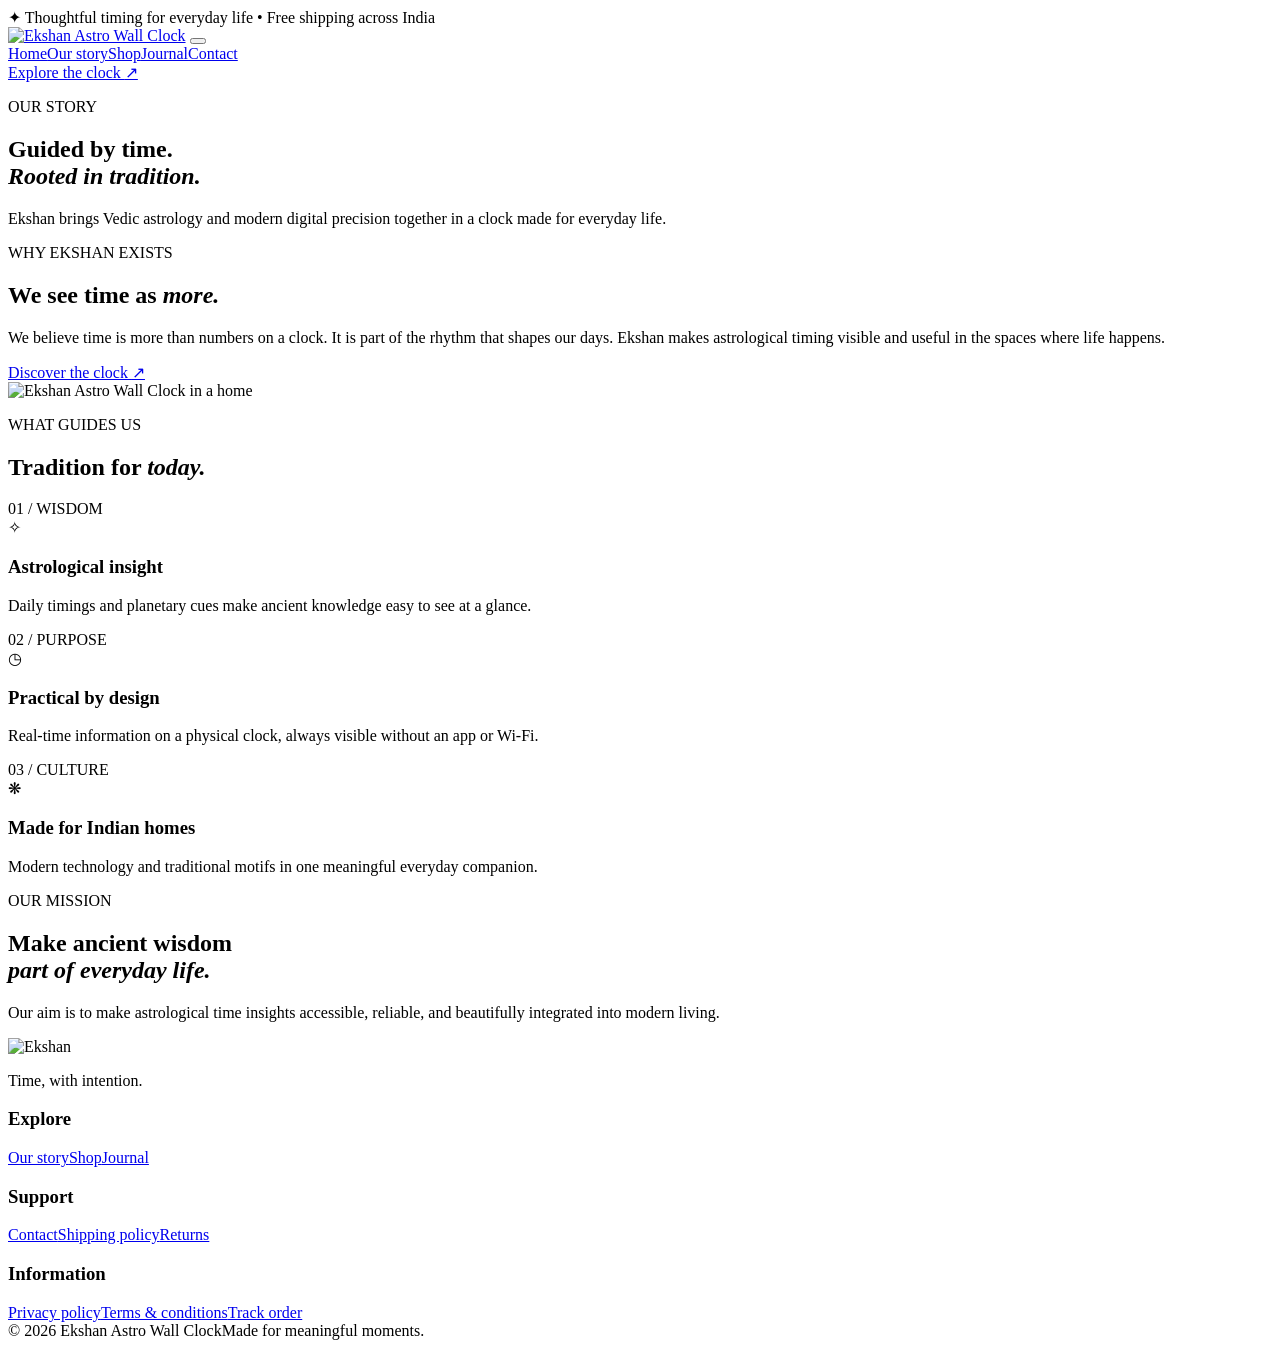
==== site/about/index.html @ e7d6abc5 "Publish modern offline storefront design" ====
<!doctype html>
<html lang="en">
<head>
  <meta charset="utf-8">
  <meta name="viewport" content="width=device-width, initial-scale=1">
  <meta name="theme-color" content="#0c1729">
  <meta name="description" content="Ekshan Astro Wall Clock brings astrological time insights into a beautifully designed digital wall clock.">
  <title>Ekshan Astro Wall Clock | About</title>
  <link rel="icon" href="/wp-content/uploads/2025/10/FEVICON-1-50x50.jpg">
  <link rel="stylesheet" href="/assets/modern.css">
</head>
<body>
  <div class="announcement"><span class="sparkle">✦</span> Thoughtful timing for everyday life <span class="announcement-divider">•</span> Free shipping across India</div>
  <header class="site-header">
    <div class="container nav-shell">
      <a class="brand" href="/" aria-label="Ekshan home"><img src="/wp-content/uploads/2025/10/Logo-scaled-1-300x54.png" alt="Ekshan Astro Wall Clock"></a>
      <button class="menu-toggle" type="button" aria-label="Open menu" aria-expanded="false" aria-controls="nav-links"><span></span><span></span><span></span></button>
      <nav id="nav-links" class="nav-links" aria-label="Main navigation">
        <a href="/" >Home</a><a href="/about/">Our story</a><a href="/shop/">Shop</a><a href="/blog/">Journal</a><a href="/contact-us/">Contact</a>
      </nav>
      <a class="nav-cta" href="/product/astro-wall-clock/">Explore the clock <span aria-hidden="true">↗</span></a>
    </div>
  </header>
  <main class="inner-main"><section class="page-heading"><div class="container"><p class="eyebrow">OUR STORY</p><h1>Guided by time.<br><em>Rooted in tradition.</em></h1><p>Ekshan brings Vedic astrology and modern digital precision together in a clock made for everyday life.</p></div></section><section class="about-intro section-pad"><div class="container about-grid"><div><p class="eyebrow eyebrow-dark">WHY EKSHAN EXISTS</p><h2>We see time as <em>more.</em></h2><p>We believe time is more than numbers on a clock. It is part of the rhythm that shapes our days. Ekshan makes astrological timing visible and useful in the spaces where life happens.</p><a class="button button-dark" href="/product/astro-wall-clock/">Discover the clock <span aria-hidden="true">↗</span></a></div><div class="about-image"><img src="/wp-content/uploads/2025/08/product1.png" alt="Ekshan Astro Wall Clock in a home" loading="lazy"></div></div></section><section class="features section-pad"><div class="container"><div class="section-heading"><div><p class="eyebrow eyebrow-dark">WHAT GUIDES US</p><h2>Tradition for <em>today.</em></h2></div></div><div class="feature-grid"><article class="feature-card"><span class="feature-number">01 / WISDOM</span><div class="feature-icon">✧</div><h3>Astrological insight</h3><p>Daily timings and planetary cues make ancient knowledge easy to see at a glance.</p></article><article class="feature-card"><span class="feature-number">02 / PURPOSE</span><div class="feature-icon">◷</div><h3>Practical by design</h3><p>Real-time information on a physical clock, always visible without an app or Wi-Fi.</p></article><article class="feature-card"><span class="feature-number">03 / CULTURE</span><div class="feature-icon">❋</div><h3>Made for Indian homes</h3><p>Modern technology and traditional motifs in one meaningful everyday companion.</p></article></div></div></section><section class="about-mission section-pad"><div class="container"><p class="eyebrow">OUR MISSION</p><h2>Make ancient wisdom<br><em>part of everyday life.</em></h2><p>Our aim is to make astrological time insights accessible, reliable, and beautifully integrated into modern living.</p></div></section></main><footer class="site-footer"><div class="container"><div class="footer-top"><div class="footer-brand"><img src="/wp-content/uploads/2025/10/Logo-scaled-1-300x54.png" alt="Ekshan"><p>Time, with intention.</p></div><div class="footer-col"><h3>Explore</h3><a href="/about/">Our story</a><a href="/shop/">Shop</a><a href="/blog/">Journal</a></div><div class="footer-col"><h3>Support</h3><a href="/contact-us/">Contact</a><a href="/shipping-policy/">Shipping policy</a><a href="/refund_returns/">Returns</a></div><div class="footer-col"><h3>Information</h3><a href="/privacy-policy/">Privacy policy</a><a href="/terms-conditions/">Terms &amp; conditions</a><a href="/track-order/">Track order</a></div></div><div class="footer-bottom"><span>© 2026 Ekshan Astro Wall Clock</span><span>Made for meaningful moments.</span></div></div></footer>
  <script>const toggle=document.querySelector('.menu-toggle');const links=document.querySelector('.nav-links');toggle.addEventListener('click',()=>{const open=toggle.getAttribute('aria-expanded')==='true';toggle.setAttribute('aria-expanded',String(!open));links.classList.toggle('is-open',!open)});</script>
</body>
</html>
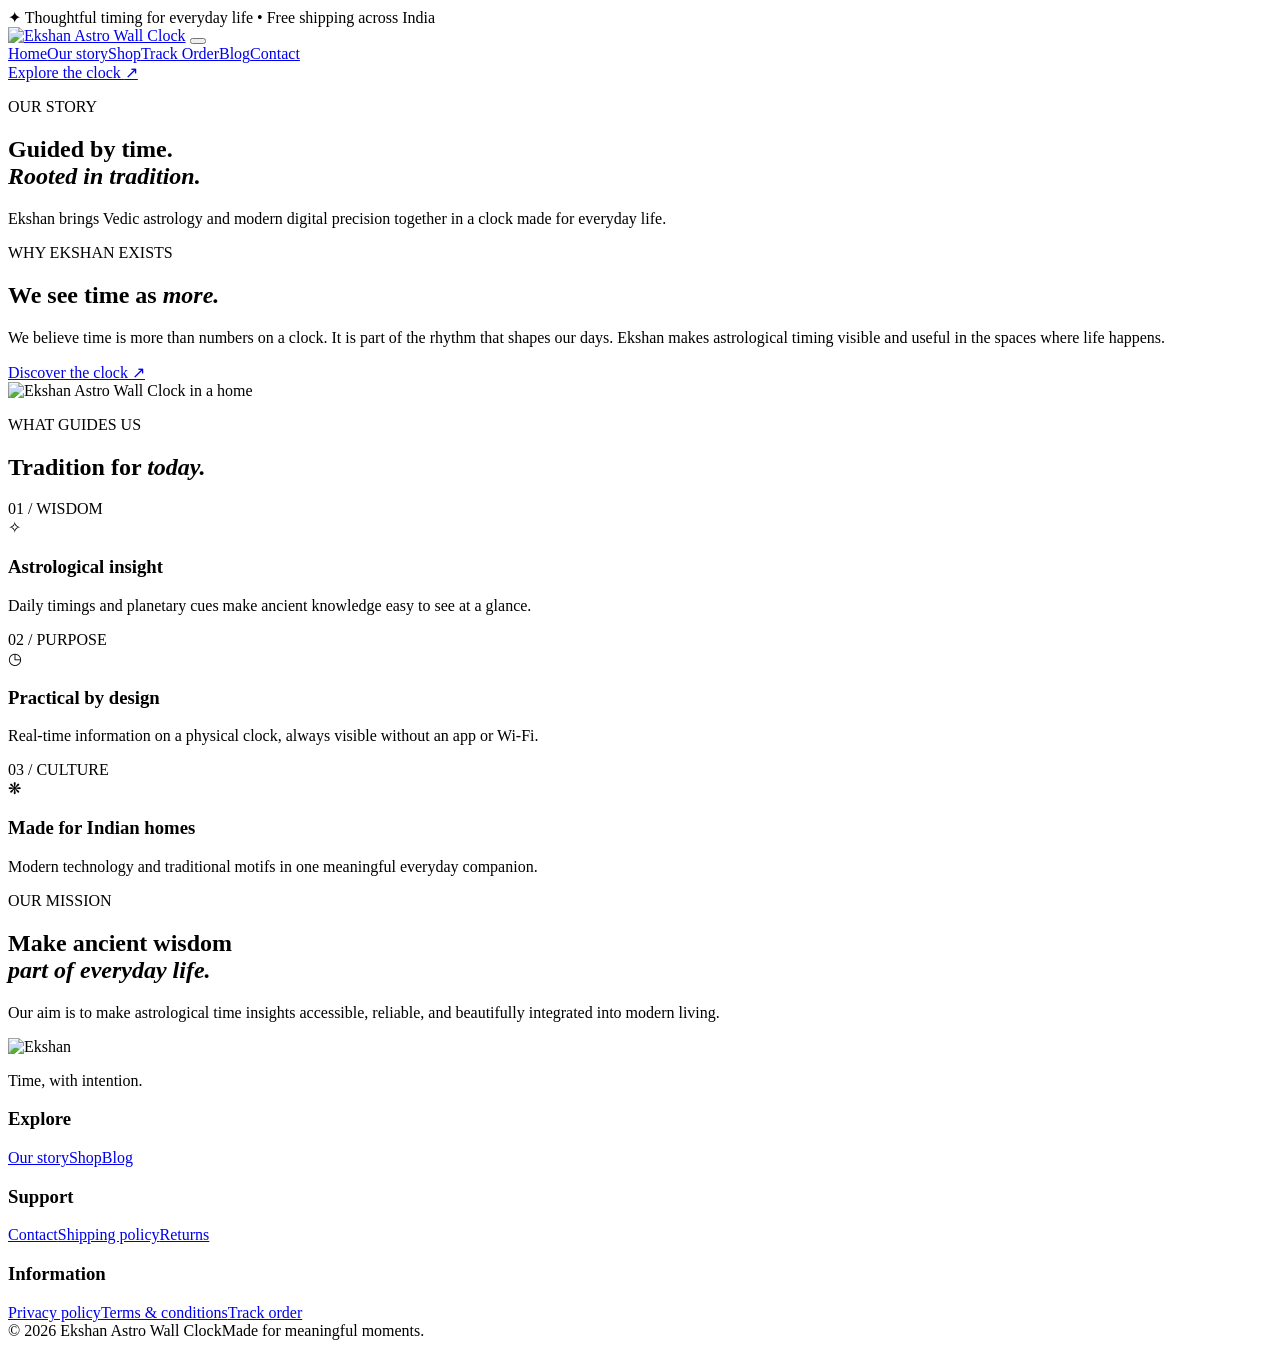
==== commit 4910a64e: "Restore Track Order and Blog navigation" ====
--- a/site/about/index.html
+++ b/site/about/index.html
@@ -16,12 +16,12 @@
       <a class="brand" href="/" aria-label="Ekshan home"><img src="/wp-content/uploads/2025/10/Logo-scaled-1-300x54.png" alt="Ekshan Astro Wall Clock"></a>
       <button class="menu-toggle" type="button" aria-label="Open menu" aria-expanded="false" aria-controls="nav-links"><span></span><span></span><span></span></button>
       <nav id="nav-links" class="nav-links" aria-label="Main navigation">
-        <a href="/" >Home</a><a href="/about/">Our story</a><a href="/shop/">Shop</a><a href="/blog/">Journal</a><a href="/contact-us/">Contact</a>
+        <a href="/" >Home</a><a href="/about/">Our story</a><a href="/shop/">Shop</a><a href="https://astrowallclocks.com/track-order/">Track Order</a><a href="/blog/">Blog</a><a href="/contact-us/">Contact</a>
       </nav>
       <a class="nav-cta" href="/product/astro-wall-clock/">Explore the clock <span aria-hidden="true">↗</span></a>
     </div>
   </header>
-  <main class="inner-main"><section class="page-heading"><div class="container"><p class="eyebrow">OUR STORY</p><h1>Guided by time.<br><em>Rooted in tradition.</em></h1><p>Ekshan brings Vedic astrology and modern digital precision together in a clock made for everyday life.</p></div></section><section class="about-intro section-pad"><div class="container about-grid"><div><p class="eyebrow eyebrow-dark">WHY EKSHAN EXISTS</p><h2>We see time as <em>more.</em></h2><p>We believe time is more than numbers on a clock. It is part of the rhythm that shapes our days. Ekshan makes astrological timing visible and useful in the spaces where life happens.</p><a class="button button-dark" href="/product/astro-wall-clock/">Discover the clock <span aria-hidden="true">↗</span></a></div><div class="about-image"><img src="/wp-content/uploads/2025/08/product1.png" alt="Ekshan Astro Wall Clock in a home" loading="lazy"></div></div></section><section class="features section-pad"><div class="container"><div class="section-heading"><div><p class="eyebrow eyebrow-dark">WHAT GUIDES US</p><h2>Tradition for <em>today.</em></h2></div></div><div class="feature-grid"><article class="feature-card"><span class="feature-number">01 / WISDOM</span><div class="feature-icon">✧</div><h3>Astrological insight</h3><p>Daily timings and planetary cues make ancient knowledge easy to see at a glance.</p></article><article class="feature-card"><span class="feature-number">02 / PURPOSE</span><div class="feature-icon">◷</div><h3>Practical by design</h3><p>Real-time information on a physical clock, always visible without an app or Wi-Fi.</p></article><article class="feature-card"><span class="feature-number">03 / CULTURE</span><div class="feature-icon">❋</div><h3>Made for Indian homes</h3><p>Modern technology and traditional motifs in one meaningful everyday companion.</p></article></div></div></section><section class="about-mission section-pad"><div class="container"><p class="eyebrow">OUR MISSION</p><h2>Make ancient wisdom<br><em>part of everyday life.</em></h2><p>Our aim is to make astrological time insights accessible, reliable, and beautifully integrated into modern living.</p></div></section></main><footer class="site-footer"><div class="container"><div class="footer-top"><div class="footer-brand"><img src="/wp-content/uploads/2025/10/Logo-scaled-1-300x54.png" alt="Ekshan"><p>Time, with intention.</p></div><div class="footer-col"><h3>Explore</h3><a href="/about/">Our story</a><a href="/shop/">Shop</a><a href="/blog/">Journal</a></div><div class="footer-col"><h3>Support</h3><a href="/contact-us/">Contact</a><a href="/shipping-policy/">Shipping policy</a><a href="/refund_returns/">Returns</a></div><div class="footer-col"><h3>Information</h3><a href="/privacy-policy/">Privacy policy</a><a href="/terms-conditions/">Terms &amp; conditions</a><a href="/track-order/">Track order</a></div></div><div class="footer-bottom"><span>© 2026 Ekshan Astro Wall Clock</span><span>Made for meaningful moments.</span></div></div></footer>
+  <main class="inner-main"><section class="page-heading"><div class="container"><p class="eyebrow">OUR STORY</p><h1>Guided by time.<br><em>Rooted in tradition.</em></h1><p>Ekshan brings Vedic astrology and modern digital precision together in a clock made for everyday life.</p></div></section><section class="about-intro section-pad"><div class="container about-grid"><div><p class="eyebrow eyebrow-dark">WHY EKSHAN EXISTS</p><h2>We see time as <em>more.</em></h2><p>We believe time is more than numbers on a clock. It is part of the rhythm that shapes our days. Ekshan makes astrological timing visible and useful in the spaces where life happens.</p><a class="button button-dark" href="/product/astro-wall-clock/">Discover the clock <span aria-hidden="true">↗</span></a></div><div class="about-image"><img src="/wp-content/uploads/2025/08/product1.png" alt="Ekshan Astro Wall Clock in a home" loading="lazy"></div></div></section><section class="features section-pad"><div class="container"><div class="section-heading"><div><p class="eyebrow eyebrow-dark">WHAT GUIDES US</p><h2>Tradition for <em>today.</em></h2></div></div><div class="feature-grid"><article class="feature-card"><span class="feature-number">01 / WISDOM</span><div class="feature-icon">✧</div><h3>Astrological insight</h3><p>Daily timings and planetary cues make ancient knowledge easy to see at a glance.</p></article><article class="feature-card"><span class="feature-number">02 / PURPOSE</span><div class="feature-icon">◷</div><h3>Practical by design</h3><p>Real-time information on a physical clock, always visible without an app or Wi-Fi.</p></article><article class="feature-card"><span class="feature-number">03 / CULTURE</span><div class="feature-icon">❋</div><h3>Made for Indian homes</h3><p>Modern technology and traditional motifs in one meaningful everyday companion.</p></article></div></div></section><section class="about-mission section-pad"><div class="container"><p class="eyebrow">OUR MISSION</p><h2>Make ancient wisdom<br><em>part of everyday life.</em></h2><p>Our aim is to make astrological time insights accessible, reliable, and beautifully integrated into modern living.</p></div></section></main><footer class="site-footer"><div class="container"><div class="footer-top"><div class="footer-brand"><img src="/wp-content/uploads/2025/10/Logo-scaled-1-300x54.png" alt="Ekshan"><p>Time, with intention.</p></div><div class="footer-col"><h3>Explore</h3><a href="/about/">Our story</a><a href="/shop/">Shop</a><a href="/blog/">Blog</a></div><div class="footer-col"><h3>Support</h3><a href="/contact-us/">Contact</a><a href="/shipping-policy/">Shipping policy</a><a href="/refund_returns/">Returns</a></div><div class="footer-col"><h3>Information</h3><a href="/privacy-policy/">Privacy policy</a><a href="/terms-conditions/">Terms &amp; conditions</a><a href="https://astrowallclocks.com/track-order/">Track order</a></div></div><div class="footer-bottom"><span>© 2026 Ekshan Astro Wall Clock</span><span>Made for meaningful moments.</span></div></div></footer>
   <script>const toggle=document.querySelector('.menu-toggle');const links=document.querySelector('.nav-links');toggle.addEventListener('click',()=>{const open=toggle.getAttribute('aria-expanded')==='true';toggle.setAttribute('aria-expanded',String(!open));links.classList.toggle('is-open',!open)});</script>
 </body>
 </html>
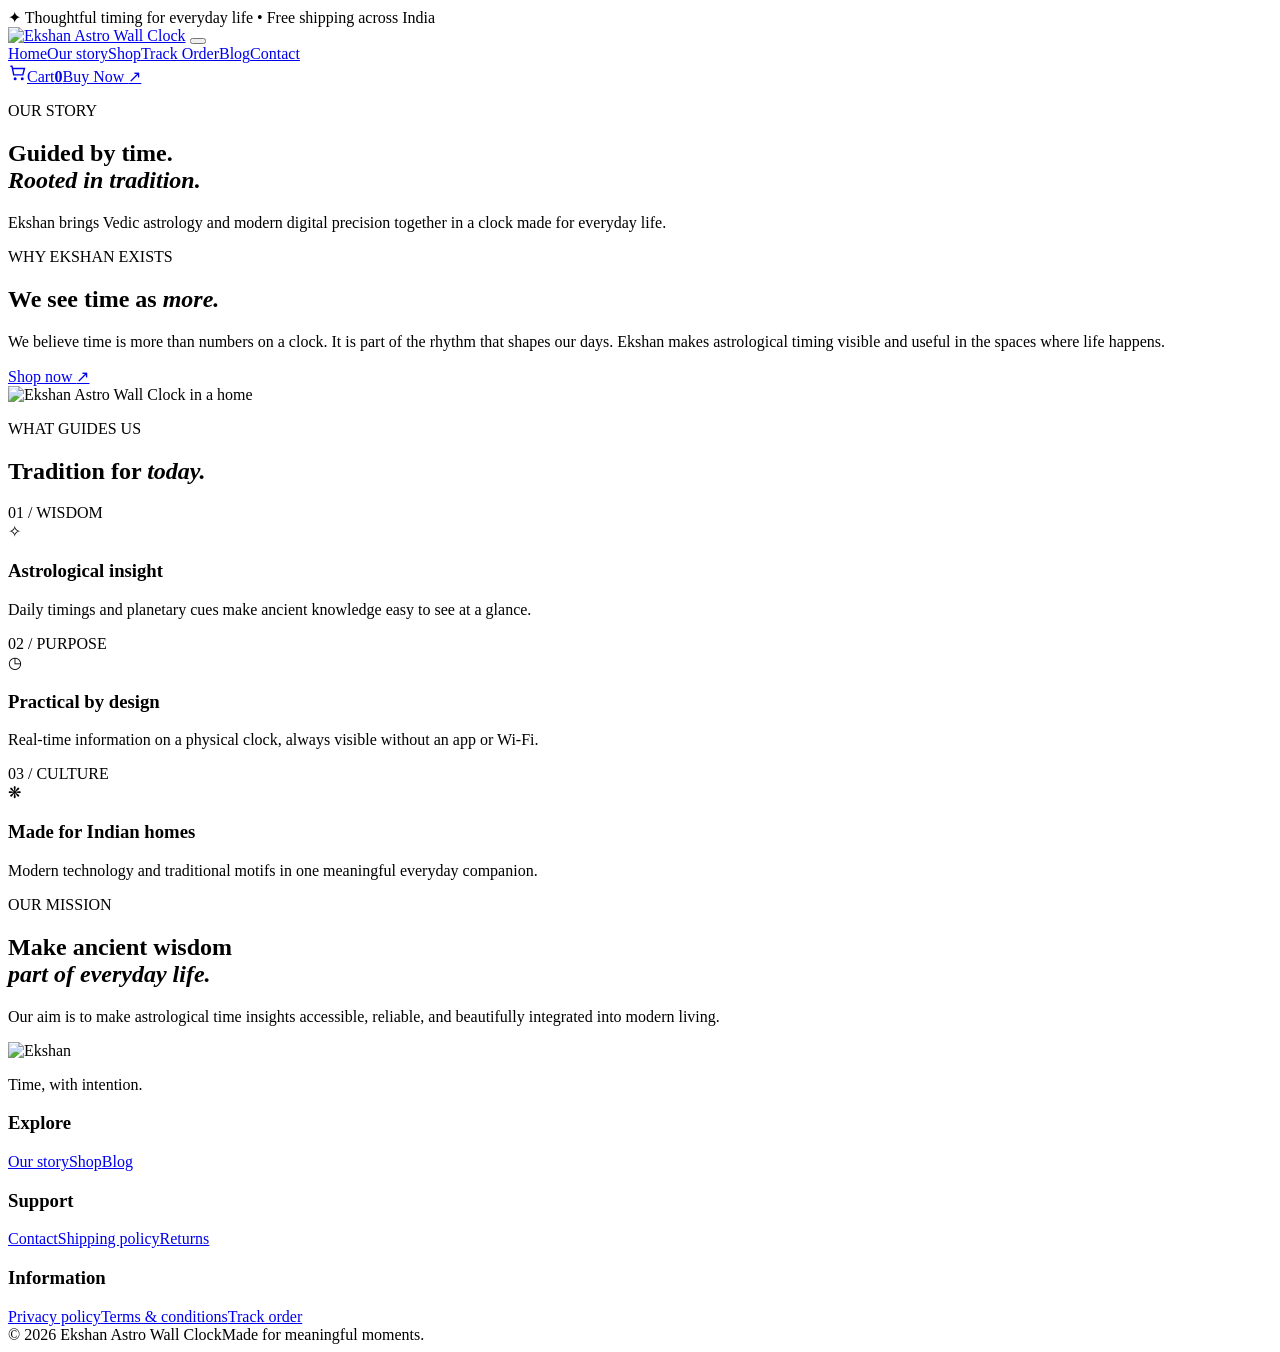
==== commit 7fc5c0d5: "Restore storefront shopping controls with hosted demo cart" ====
--- a/site/about/index.html
+++ b/site/about/index.html
@@ -16,12 +16,12 @@
       <a class="brand" href="/" aria-label="Ekshan home"><img src="/wp-content/uploads/2025/10/Logo-scaled-1-300x54.png" alt="Ekshan Astro Wall Clock"></a>
       <button class="menu-toggle" type="button" aria-label="Open menu" aria-expanded="false" aria-controls="nav-links"><span></span><span></span><span></span></button>
       <nav id="nav-links" class="nav-links" aria-label="Main navigation">
-        <a href="/" >Home</a><a href="/about/">Our story</a><a href="/shop/">Shop</a><a href="https://astrowallclocks.com/track-order/">Track Order</a><a href="/blog/">Blog</a><a href="/contact-us/">Contact</a>
+        <a href="/" >Home</a><a href="/about/">Our story</a><a href="/shop/">Shop</a><a href="/track-order/">Track Order</a><a href="/blog/">Blog</a><a href="/contact-us/">Contact</a>
       </nav>
-      <a class="nav-cta" href="/product/astro-wall-clock/">Explore the clock <span aria-hidden="true">↗</span></a>
+      <a class="cart-link" href="/cart/" aria-label="View demo cart"><svg viewBox="0 0 24 24" width="19" height="19" aria-hidden="true" fill="none" stroke="currentColor" stroke-width="1.8"><path d="M3 4h2l2.2 11h11.5l2.1-8H6"/><circle cx="9" cy="20" r="1"/><circle cx="18" cy="20" r="1"/></svg><span>Cart</span><b class="cart-count" aria-hidden="true">0</b></a><a class="nav-cta" href="/cart/?add-to-cart=516&amp;quantity=1">Buy Now <span aria-hidden="true">↗</span></a>
     </div>
   </header>
-  <main class="inner-main"><section class="page-heading"><div class="container"><p class="eyebrow">OUR STORY</p><h1>Guided by time.<br><em>Rooted in tradition.</em></h1><p>Ekshan brings Vedic astrology and modern digital precision together in a clock made for everyday life.</p></div></section><section class="about-intro section-pad"><div class="container about-grid"><div><p class="eyebrow eyebrow-dark">WHY EKSHAN EXISTS</p><h2>We see time as <em>more.</em></h2><p>We believe time is more than numbers on a clock. It is part of the rhythm that shapes our days. Ekshan makes astrological timing visible and useful in the spaces where life happens.</p><a class="button button-dark" href="/product/astro-wall-clock/">Discover the clock <span aria-hidden="true">↗</span></a></div><div class="about-image"><img src="/wp-content/uploads/2025/08/product1.png" alt="Ekshan Astro Wall Clock in a home" loading="lazy"></div></div></section><section class="features section-pad"><div class="container"><div class="section-heading"><div><p class="eyebrow eyebrow-dark">WHAT GUIDES US</p><h2>Tradition for <em>today.</em></h2></div></div><div class="feature-grid"><article class="feature-card"><span class="feature-number">01 / WISDOM</span><div class="feature-icon">✧</div><h3>Astrological insight</h3><p>Daily timings and planetary cues make ancient knowledge easy to see at a glance.</p></article><article class="feature-card"><span class="feature-number">02 / PURPOSE</span><div class="feature-icon">◷</div><h3>Practical by design</h3><p>Real-time information on a physical clock, always visible without an app or Wi-Fi.</p></article><article class="feature-card"><span class="feature-number">03 / CULTURE</span><div class="feature-icon">❋</div><h3>Made for Indian homes</h3><p>Modern technology and traditional motifs in one meaningful everyday companion.</p></article></div></div></section><section class="about-mission section-pad"><div class="container"><p class="eyebrow">OUR MISSION</p><h2>Make ancient wisdom<br><em>part of everyday life.</em></h2><p>Our aim is to make astrological time insights accessible, reliable, and beautifully integrated into modern living.</p></div></section></main><footer class="site-footer"><div class="container"><div class="footer-top"><div class="footer-brand"><img src="/wp-content/uploads/2025/10/Logo-scaled-1-300x54.png" alt="Ekshan"><p>Time, with intention.</p></div><div class="footer-col"><h3>Explore</h3><a href="/about/">Our story</a><a href="/shop/">Shop</a><a href="/blog/">Blog</a></div><div class="footer-col"><h3>Support</h3><a href="/contact-us/">Contact</a><a href="/shipping-policy/">Shipping policy</a><a href="/refund_returns/">Returns</a></div><div class="footer-col"><h3>Information</h3><a href="/privacy-policy/">Privacy policy</a><a href="/terms-conditions/">Terms &amp; conditions</a><a href="https://astrowallclocks.com/track-order/">Track order</a></div></div><div class="footer-bottom"><span>© 2026 Ekshan Astro Wall Clock</span><span>Made for meaningful moments.</span></div></div></footer>
+  <main class="inner-main"><section class="page-heading"><div class="container"><p class="eyebrow">OUR STORY</p><h1>Guided by time.<br><em>Rooted in tradition.</em></h1><p>Ekshan brings Vedic astrology and modern digital precision together in a clock made for everyday life.</p></div></section><section class="about-intro section-pad"><div class="container about-grid"><div><p class="eyebrow eyebrow-dark">WHY EKSHAN EXISTS</p><h2>We see time as <em>more.</em></h2><p>We believe time is more than numbers on a clock. It is part of the rhythm that shapes our days. Ekshan makes astrological timing visible and useful in the spaces where life happens.</p><a class="button button-dark" href="/shop/">Shop now <span aria-hidden="true">↗</span></a></div><div class="about-image"><img src="/wp-content/uploads/2025/08/product1.png" alt="Ekshan Astro Wall Clock in a home" loading="lazy"></div></div></section><section class="features section-pad"><div class="container"><div class="section-heading"><div><p class="eyebrow eyebrow-dark">WHAT GUIDES US</p><h2>Tradition for <em>today.</em></h2></div></div><div class="feature-grid"><article class="feature-card"><span class="feature-number">01 / WISDOM</span><div class="feature-icon">✧</div><h3>Astrological insight</h3><p>Daily timings and planetary cues make ancient knowledge easy to see at a glance.</p></article><article class="feature-card"><span class="feature-number">02 / PURPOSE</span><div class="feature-icon">◷</div><h3>Practical by design</h3><p>Real-time information on a physical clock, always visible without an app or Wi-Fi.</p></article><article class="feature-card"><span class="feature-number">03 / CULTURE</span><div class="feature-icon">❋</div><h3>Made for Indian homes</h3><p>Modern technology and traditional motifs in one meaningful everyday companion.</p></article></div></div></section><section class="about-mission section-pad"><div class="container"><p class="eyebrow">OUR MISSION</p><h2>Make ancient wisdom<br><em>part of everyday life.</em></h2><p>Our aim is to make astrological time insights accessible, reliable, and beautifully integrated into modern living.</p></div></section></main><footer class="site-footer"><div class="container"><div class="footer-top"><div class="footer-brand"><img src="/wp-content/uploads/2025/10/Logo-scaled-1-300x54.png" alt="Ekshan"><p>Time, with intention.</p></div><div class="footer-col"><h3>Explore</h3><a href="/about/">Our story</a><a href="/shop/">Shop</a><a href="/blog/">Blog</a></div><div class="footer-col"><h3>Support</h3><a href="/contact-us/">Contact</a><a href="/shipping-policy/">Shipping policy</a><a href="/refund_returns/">Returns</a></div><div class="footer-col"><h3>Information</h3><a href="/privacy-policy/">Privacy policy</a><a href="/terms-conditions/">Terms &amp; conditions</a><a href="/track-order/">Track order</a></div></div><div class="footer-bottom"><span>© 2026 Ekshan Astro Wall Clock</span><span>Made for meaningful moments.</span></div></div></footer>
   <script>const toggle=document.querySelector('.menu-toggle');const links=document.querySelector('.nav-links');toggle.addEventListener('click',()=>{const open=toggle.getAttribute('aria-expanded')==='true';toggle.setAttribute('aria-expanded',String(!open));links.classList.toggle('is-open',!open)});</script>
-</body>
+<script src="/assets/cart.js" defer></script></body>
 </html>
